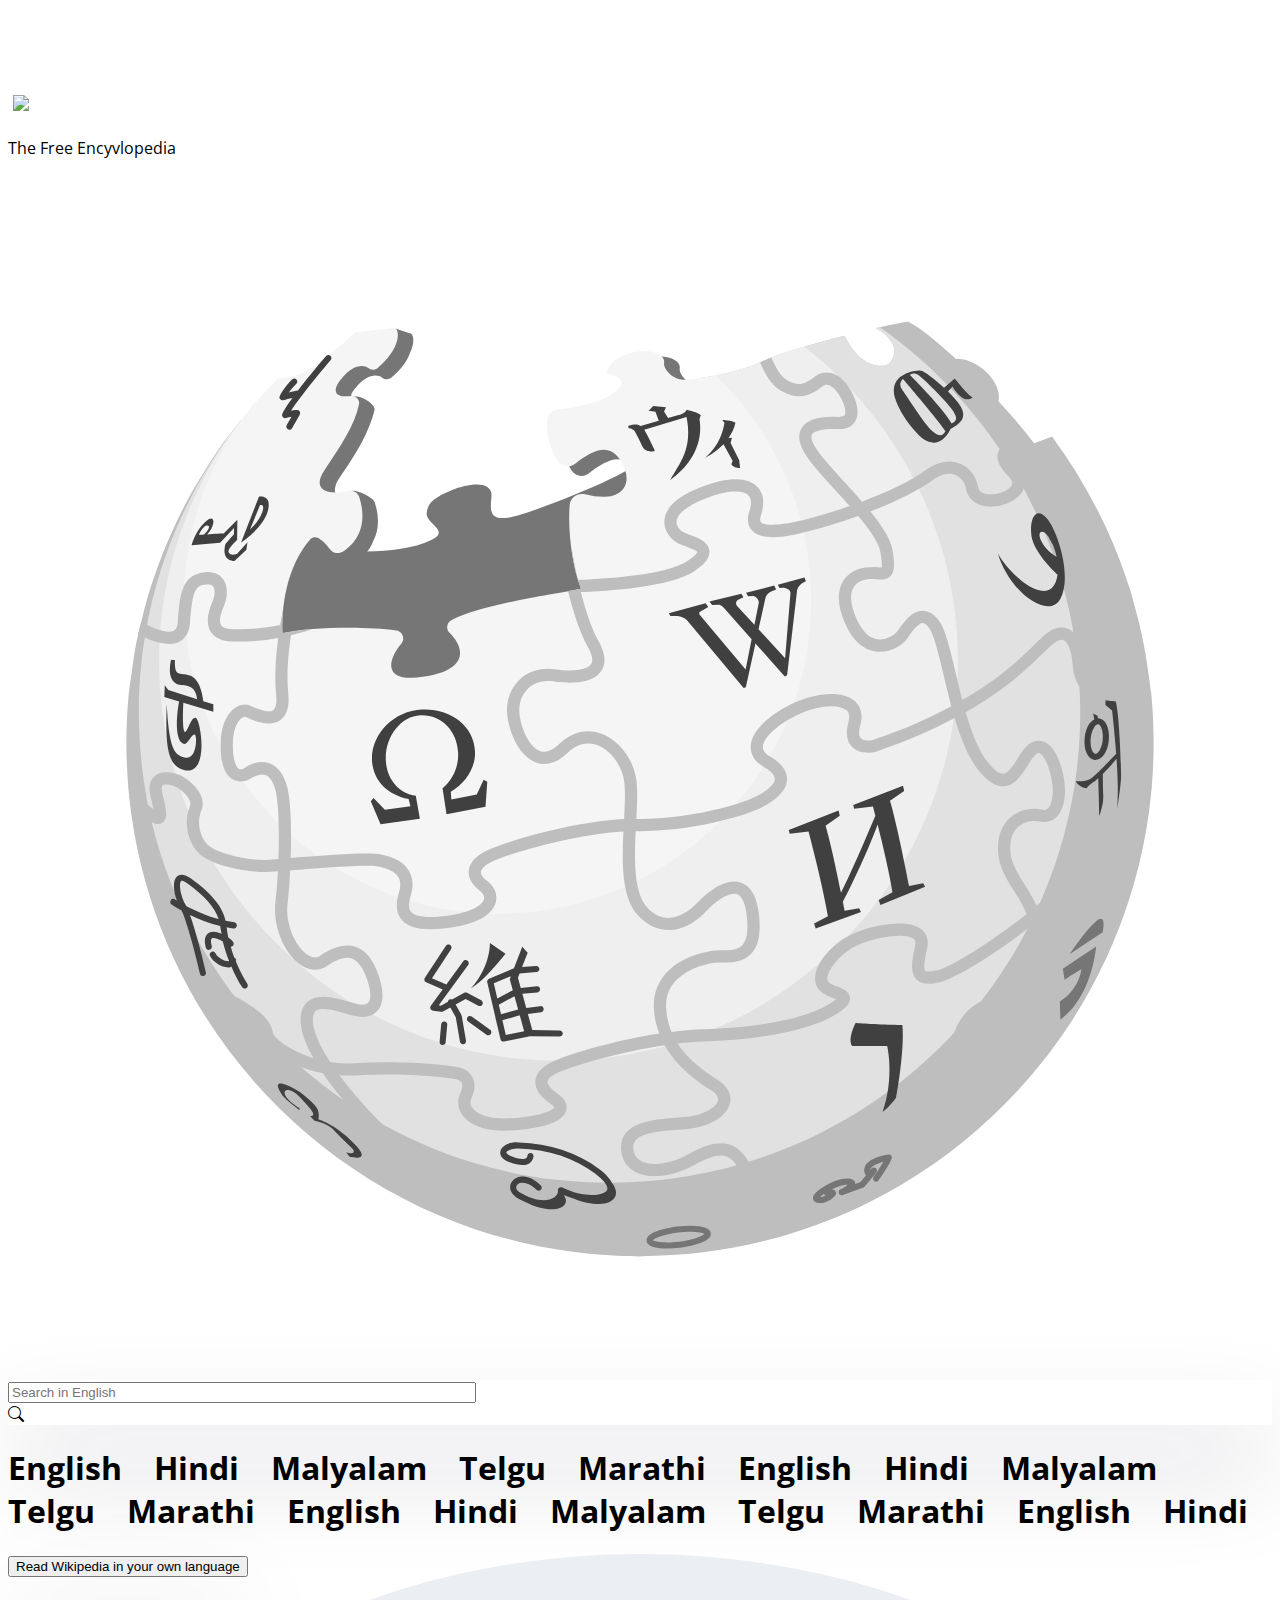
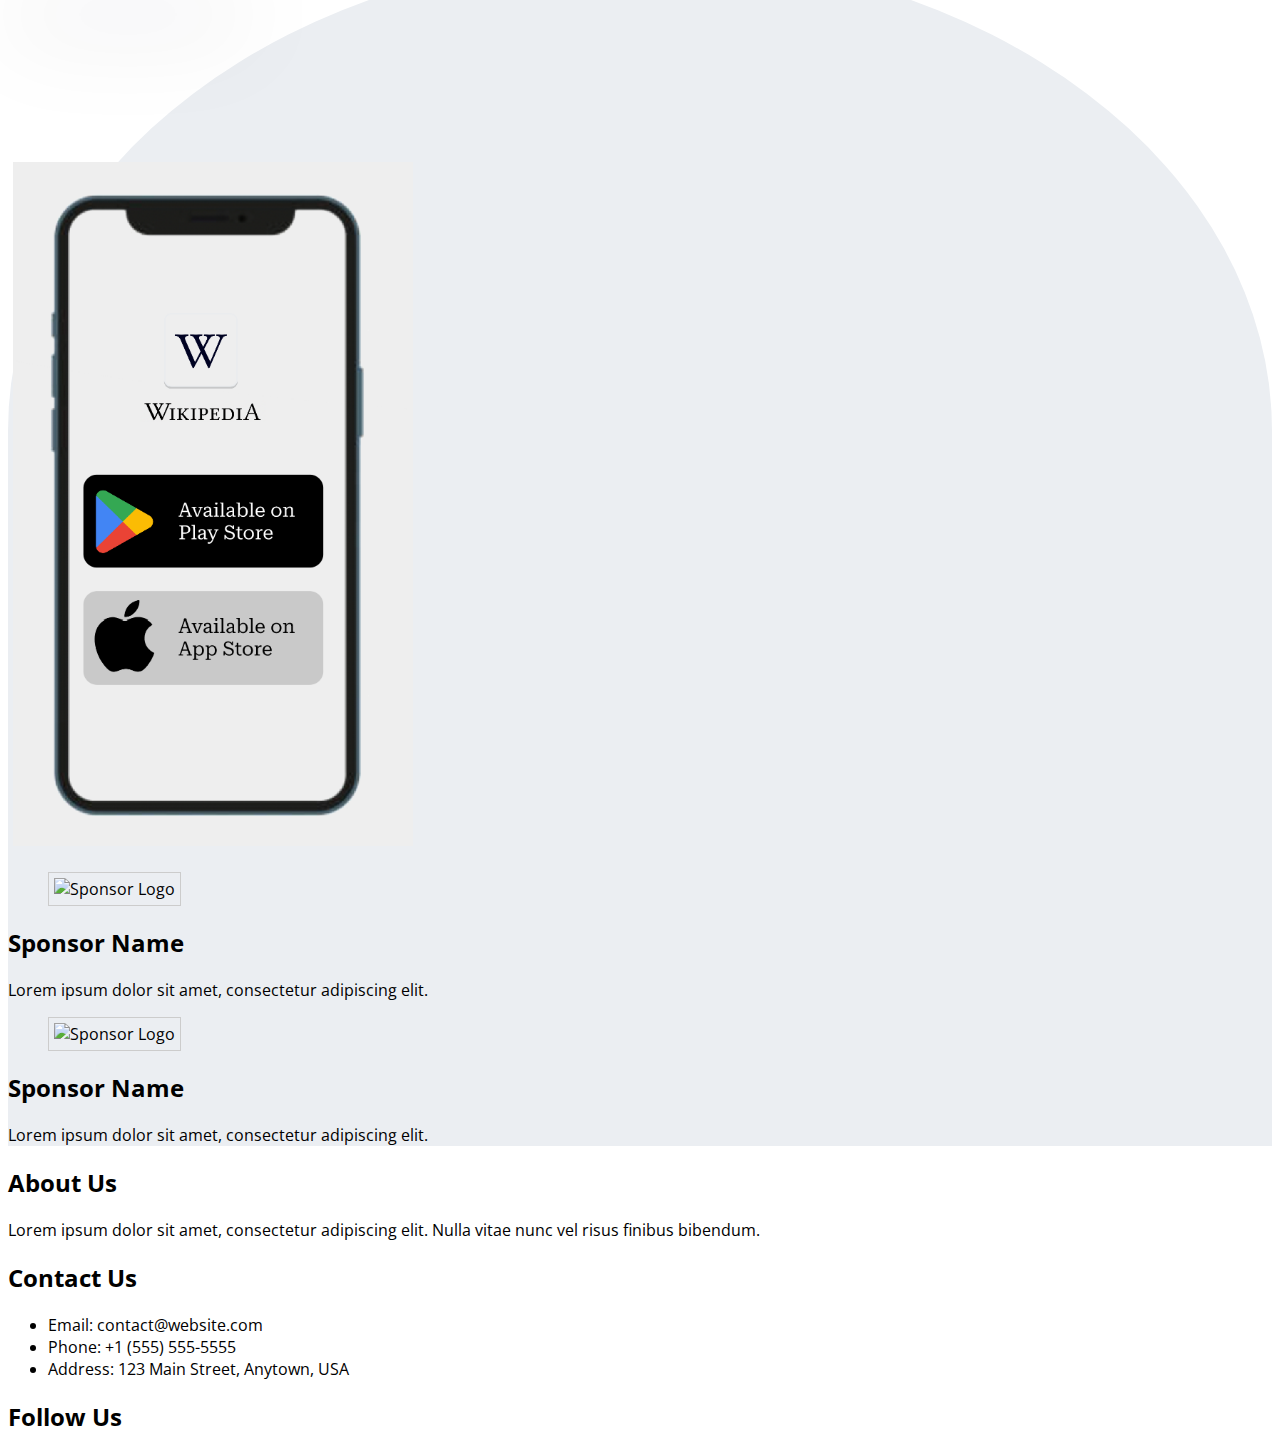
==== index.html @ 1333bb43 "initial commit" ====
<!DOCTYPE html>
<html>
    <head>
        <meta charset="utf-8" />
        <meta http-equiv="X-UA-Compatible" content="IE=edge" />
        <meta name="viewport" content="width=device-width, initial-scale=1" />
        <title>Cover - Free Bulma template</title>
        <link
            rel="shortcut icon"
            href="../images/fav_icon.png"
            type="image/x-icon"
        />
        <link
            rel="stylesheet"
            href="https://maxcdn.bootstrapcdn.com/font-awesome/4.7.0/css/font-awesome.min.css"
        />
        <link
            href="https://fonts.googleapis.com/css?family=Open+Sans"
            rel="stylesheet"
        />
        <link
            rel="stylesheet"
            href="https://cdnjs.cloudflare.com/ajax/libs/animate.css/4.1.1/animate.min.css"
        />
        <link
            rel="stylesheet"
            href="https://unpkg.com/bulma@0.9.0/css/bulma.min.css"
        />
        <style type="text/css">
            html,
            body {
                font-family: "Open Sans";
            }

            img {
                padding: 5px;
                border: 1px solid #ccc;
            }
        </style>
        <link rel="stylesheet" type="text/css" href="style.css" />
        <script src="https://cdn.jsdelivr.net/gh/peterhry/CircleType@master/dist/circletype.min.js"></script>
        <link
            rel="stylesheet"
            href="https://cdn.jsdelivr.net/npm/bootstrap-icons@1.10.3/font/bootstrap-icons.css"
        />
    </head>

    <body>
        <section class="hero is-fullheight is-default is-bold">
            <div class="hero-body" style="margin-top: 10vh">
                <div class="container has-text-centered">
                    <div class="columns is-vcentered">
                        <div class="column is-5">
                            <div class="no-border">
                                <img
                                    width="240px"
                                    class="no-border"
                                    src="https://en.wikipedia.org/static/images/mobile/copyright/wikipedia-wordmark-en.svg"
                                />
                            </div>
                            <div>
                                <p>The Free Encyvlopedia</p>
                            </div>
                            <figure class="image is-4by3 border-0">
                                <img
                                    src="icons8-wikipedia-logo.svg"
                                    class="no-border"
                                />
                            </figure>
                        </div>
                        <div class="column is-6 is-offset-1">
                            <div
                                class="container is-flex justify-content-center"
                            >
                                <div class="field has-addons shadow">
                                    <div class="control">
                                        <input
                                            class="input is-fullwidth is-large"
                                            style="width: 460px"
                                            type="text"
                                            placeholder="Search in English"
                                        />
                                    </div>
                                    <div class="control">
                                        <a class="button is-info is-large">
                                            <i class="bi bi-search"></i>
                                        </a>
                                    </div>
                                </div>
                            </div>
                        </div>
                    </div>
                </div>
            </div>
            <h1
                id="curved-text"
                class="w-100 is-align-content-space-evenly has-text-weight-bold has-text-link"
            >
                <span>English&nbsp;&nbsp;&nbsp;</span>
                <span>Hindi&nbsp;&nbsp;&nbsp;</span>
                <span>Malyalam&nbsp;&nbsp;&nbsp;</span>
                <span>Telgu&nbsp;&nbsp;&nbsp;</span>
                <span>Marathi&nbsp;&nbsp;&nbsp;</span>
                <span>English&nbsp;&nbsp;&nbsp;</span>
                <span>Hindi&nbsp;&nbsp;&nbsp;</span>
                <span>Malyalam&nbsp;&nbsp;&nbsp;</span>
                <span>Telgu&nbsp;&nbsp;&nbsp;</span>
                <span>Marathi&nbsp;&nbsp;&nbsp;</span>
                <span>English&nbsp;&nbsp;&nbsp;</span>
                <span>Hindi&nbsp;&nbsp;&nbsp;</span>
                <span>Malyalam&nbsp;&nbsp;&nbsp;</span>
                <span>Telgu&nbsp;&nbsp;&nbsp;</span>
                <span>Marathi&nbsp;&nbsp;&nbsp;</span>
                <span>English&nbsp;&nbsp;&nbsp;</span>
                <span>Hindi&nbsp;&nbsp;&nbsp;</span>
            </h1>
            <div class="curved-background">
                <div class="curved-background__curved">
                    <div class="container has-text-centered">
                        <button class="button mt-6 shadow is-rounded">
                            Read Wikipedia in your own language
                        </button>
                        <div
                            class="columns is-desktop"
                            style="padding-top: 180px"
                        >
                            <div class="column w-100">
                                <img
                                    class="no-border"
                                    width="400px"
                                    src="s1.png"
                                />
                            </div>
                            <div class="container w-100">
                                <div class="columns is-multiline is-centered">
                                    <div
                                        class="column is-half-tablet is-half-desktop"
                                    >
                                        <div class="card">
                                            <div class="card-content">
                                                <div class="columns">
                                                    <div
                                                        class="column is-one-quarter"
                                                    >
                                                        <figure class="image">
                                                            <img
                                                                src="https://via.placeholder.com/150x150"
                                                                alt="Sponsor Logo"
                                                            />
                                                        </figure>
                                                    </div>
                                                    <div class="column">
                                                        <h2 class="title is-4">
                                                            Sponsor Name
                                                        </h2>
                                                        <p>
                                                            Lorem ipsum dolor
                                                            sit amet,
                                                            consectetur
                                                            adipiscing elit.
                                                        </p>
                                                    </div>
                                                </div>
                                            </div>
                                        </div>
                                    </div>
                                    <div
                                        class="column is-half-tablet is-one-third-desktop"
                                    >
                                        <div class="card">
                                            <div class="card-content">
                                                <div class="columns">
                                                    <div
                                                        class="column is-one-quarter"
                                                    >
                                                        <figure class="image">
                                                            <img
                                                                src="https://via.placeholder.com/150x150"
                                                                alt="Sponsor Logo"
                                                            />
                                                        </figure>
                                                    </div>
                                                    <div class="column">
                                                        <h2 class="title is-4">
                                                            Sponsor Name
                                                        </h2>
                                                        <p>
                                                            Lorem ipsum dolor
                                                            sit amet,
                                                            consectetur
                                                            adipiscing elit.
                                                        </p>
                                                    </div>
                                                </div>
                                            </div>
                                        </div>
                                    </div>
                                </div>
                            </div>
                        </div>
                    </div>
                </div>
            </div>

            <footer class="footer">
                <div class="container">
                    <div class="columns">
                        <div class="column is-one-third">
                            <h2 class="title is-4">About Us</h2>
                            <p>
                                Lorem ipsum dolor sit amet, consectetur
                                adipiscing elit. Nulla vitae nunc vel risus
                                finibus bibendum.
                            </p>
                        </div>
                        <div class="column is-one-third">
                            <h2 class="title is-4">Contact Us</h2>
                            <ul>
                                <li>Email: contact@website.com</li>
                                <li>Phone: +1 (555) 555-5555</li>
                                <li>Address: 123 Main Street, Anytown, USA</li>
                            </ul>
                        </div>
                        <div class="column is-one-third">
                            <h2 class="title is-4">Follow Us</h2>
                        </div>
                    </div>
                </div>
            </footer>
        </section>
        <script src="../js/bulma.js"></script>
        <script>
            var curvedText = new CircleType(
                document.getElementById("curved-text")
            );
            curvedText.radius(3000);
        </script>
    </body>
</html>
---- style.css ----
.no-border {
    border: none !important;
}

.curved-background__curved {
    background-color: #ebeef2;
    border-top-left-radius: 50% 40%;
    border-top-right-radius: 50% 40%;
    min-height: 50vh;
    width: 100%;
}

.shadow {
    box-shadow: rgba(17, 12, 46, 0.15) 0px 48px 100px 0px;
}

.hero-foot {
    background-color: #ebeef2;
}
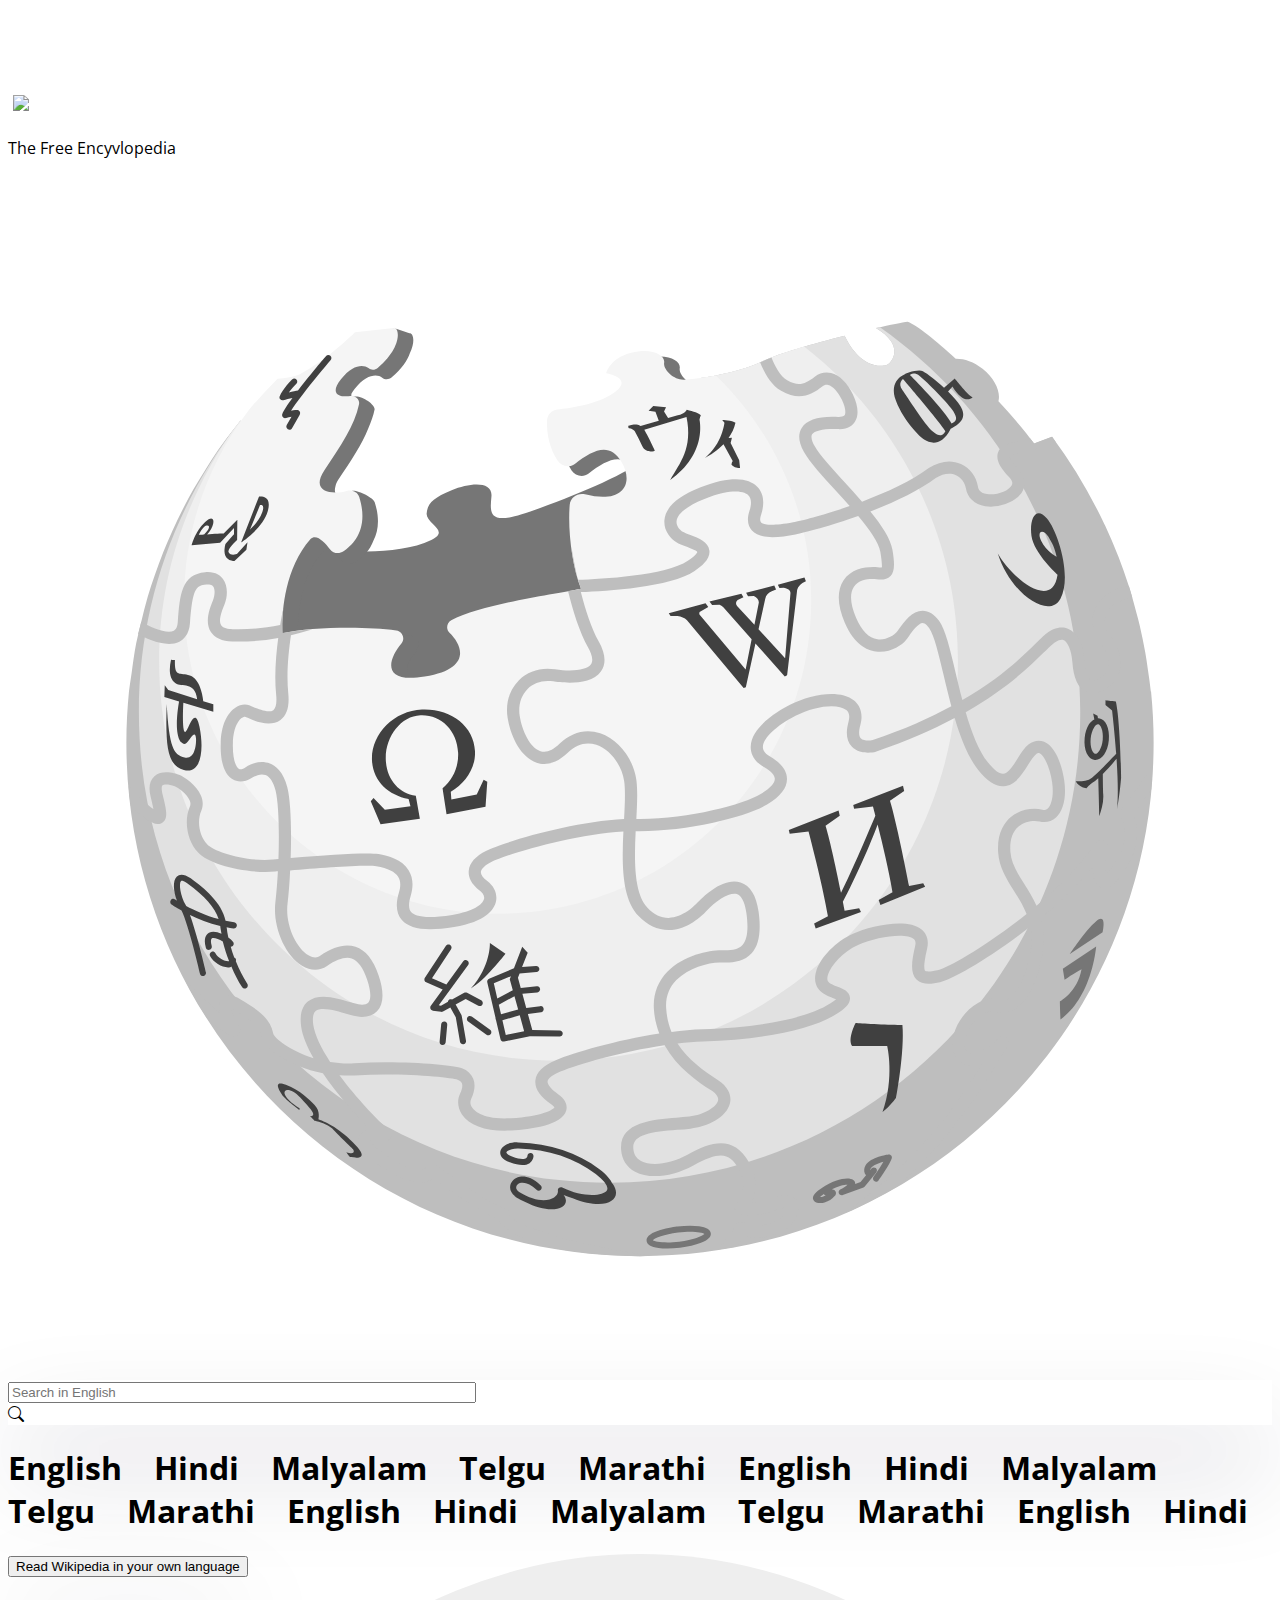
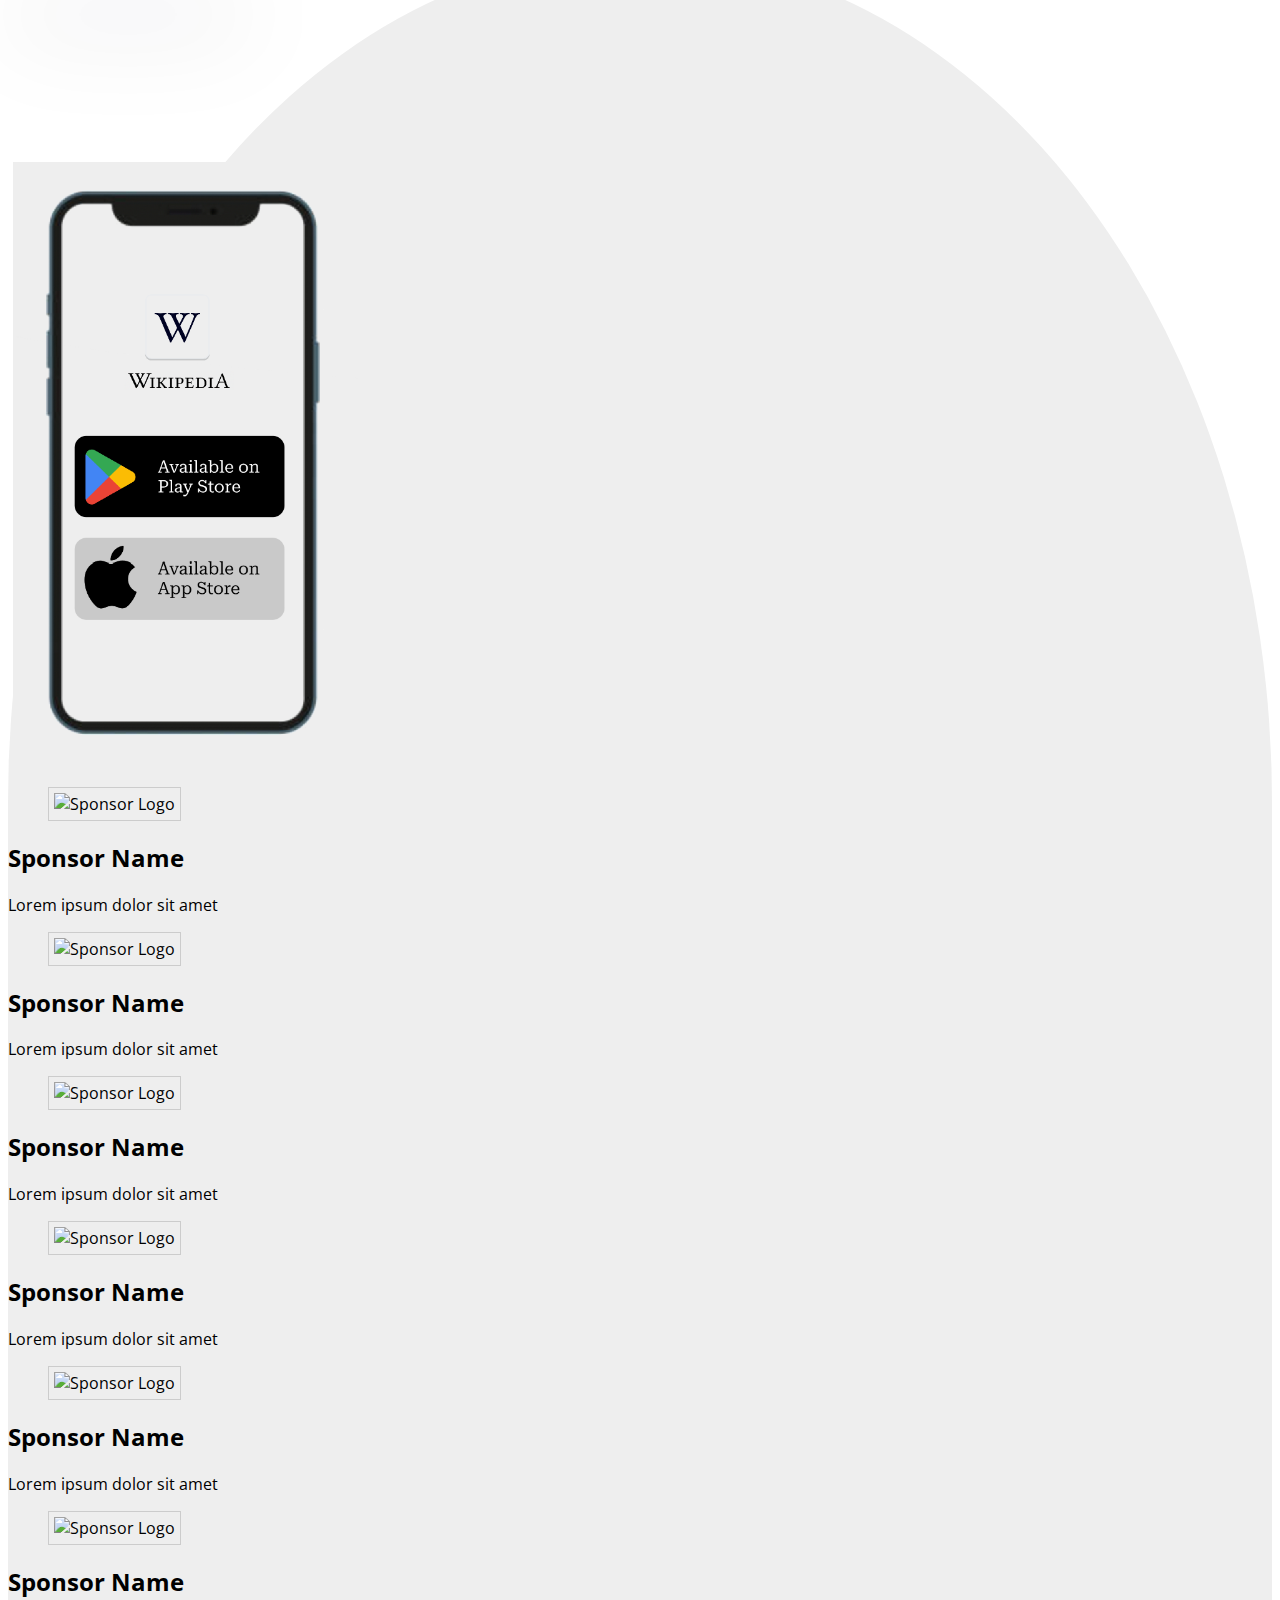
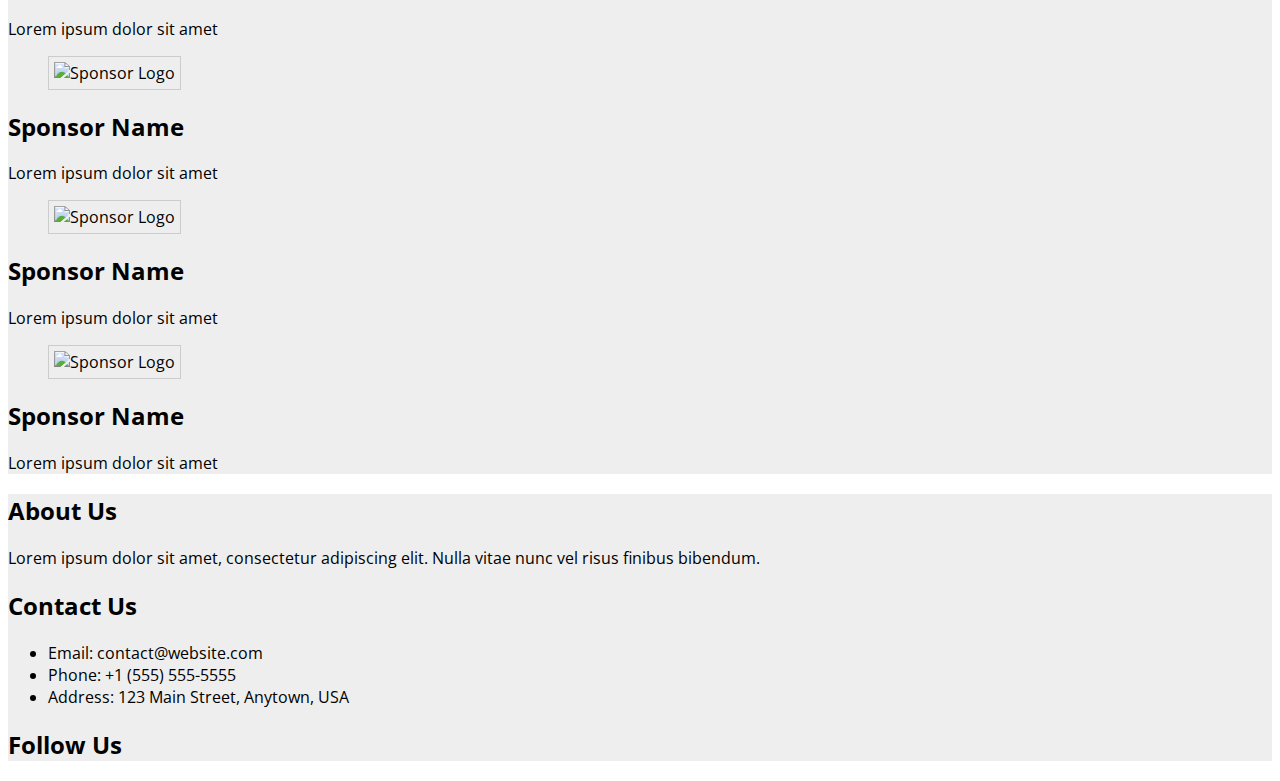
==== commit 5742baf0: "ui tweaks" ====
--- a/index.html
+++ b/index.html
@@ -124,71 +124,291 @@
                             class="columns is-desktop"
                             style="padding-top: 180px"
                         >
-                            <div class="column w-100">
-                                <img
-                                    class="no-border"
-                                    width="400px"
-                                    src="s1.png"
-                                />
-                            </div>
+                            <img class="no-border" width="350px" src="s1.png" />
                             <div class="container w-100">
                                 <div class="columns is-multiline is-centered">
                                     <div
-                                        class="column is-half-tablet is-half-desktop"
-                                    >
-                                        <div class="card">
-                                            <div class="card-content">
-                                                <div class="columns">
-                                                    <div
-                                                        class="column is-one-quarter"
-                                                    >
-                                                        <figure class="image">
-                                                            <img
-                                                                src="https://via.placeholder.com/150x150"
-                                                                alt="Sponsor Logo"
-                                                            />
-                                                        </figure>
-                                                    </div>
-                                                    <div class="column">
-                                                        <h2 class="title is-4">
-                                                            Sponsor Name
-                                                        </h2>
-                                                        <p>
-                                                            Lorem ipsum dolor
-                                                            sit amet,
-                                                            consectetur
-                                                            adipiscing elit.
-                                                        </p>
-                                                    </div>
-                                                </div>
-                                            </div>
-                                        </div>
-                                    </div>
-                                    <div
-                                        class="column is-half-tablet is-one-third-desktop"
-                                    >
-                                        <div class="card">
-                                            <div class="card-content">
-                                                <div class="columns">
-                                                    <div
-                                                        class="column is-one-quarter"
-                                                    >
-                                                        <figure class="image">
-                                                            <img
-                                                                src="https://via.placeholder.com/150x150"
-                                                                alt="Sponsor Logo"
-                                                            />
-                                                        </figure>
-                                                    </div>
-                                                    <div class="column">
-                                                        <h2 class="title is-4">
-                                                            Sponsor Name
-                                                        </h2>
-                                                        <p>
-                                                            Lorem ipsum dolor
-                                                            sit amet,
-                                                            consectetur
-                                                            adipiscing elit.
+                                        class="column is-half-tablet is-one-third-desktop"
+                                    >
+                                        <div
+                                            class="card"
+                                            style="border-radius: 20px"
+                                        >
+                                            <div class="card-content">
+                                                <div class="columns">
+                                                    <div
+                                                        class="column is-one-quarter"
+                                                    >
+                                                        <figure class="image">
+                                                            <img
+                                                                src="https://via.placeholder.com/150x150"
+                                                                alt="Sponsor Logo"
+                                                            />
+                                                        </figure>
+                                                    </div>
+                                                    <div class="column">
+                                                        <h2 class="title is-4">
+                                                            Sponsor Name
+                                                        </h2>
+                                                        <p>
+                                                            Lorem ipsum dolor
+                                                            sit amet
+                                                        </p>
+                                                    </div>
+                                                </div>
+                                            </div>
+                                        </div>
+                                    </div>
+                                    <div
+                                        class="column is-half-tablet is-one-third-desktop"
+                                    >
+                                        <div
+                                            class="card"
+                                            style="border-radius: 20px"
+                                        >
+                                            <div class="card-content">
+                                                <div class="columns">
+                                                    <div
+                                                        class="column is-one-quarter"
+                                                    >
+                                                        <figure class="image">
+                                                            <img
+                                                                src="https://via.placeholder.com/150x150"
+                                                                alt="Sponsor Logo"
+                                                            />
+                                                        </figure>
+                                                    </div>
+                                                    <div class="column">
+                                                        <h2 class="title is-4">
+                                                            Sponsor Name
+                                                        </h2>
+                                                        <p>
+                                                            Lorem ipsum dolor
+                                                            sit amet
+                                                        </p>
+                                                    </div>
+                                                </div>
+                                            </div>
+                                        </div>
+                                    </div>
+                                    <div
+                                        class="column is-half-tablet is-one-third-desktop"
+                                    >
+                                        <div
+                                            class="card"
+                                            style="border-radius: 20px"
+                                        >
+                                            <div class="card-content">
+                                                <div class="columns">
+                                                    <div
+                                                        class="column is-one-quarter"
+                                                    >
+                                                        <figure class="image">
+                                                            <img
+                                                                src="https://via.placeholder.com/150x150"
+                                                                alt="Sponsor Logo"
+                                                            />
+                                                        </figure>
+                                                    </div>
+                                                    <div class="column">
+                                                        <h2 class="title is-4">
+                                                            Sponsor Name
+                                                        </h2>
+                                                        <p>
+                                                            Lorem ipsum dolor
+                                                            sit amet
+                                                        </p>
+                                                    </div>
+                                                </div>
+                                            </div>
+                                        </div>
+                                    </div>
+                                    <div
+                                        class="column is-half-tablet is-one-third-desktop"
+                                    >
+                                        <div
+                                            class="card"
+                                            style="border-radius: 20px"
+                                        >
+                                            <div class="card-content">
+                                                <div class="columns">
+                                                    <div
+                                                        class="column is-one-quarter"
+                                                    >
+                                                        <figure class="image">
+                                                            <img
+                                                                src="https://via.placeholder.com/150x150"
+                                                                alt="Sponsor Logo"
+                                                            />
+                                                        </figure>
+                                                    </div>
+                                                    <div class="column">
+                                                        <h2 class="title is-4">
+                                                            Sponsor Name
+                                                        </h2>
+                                                        <p>
+                                                            Lorem ipsum dolor
+                                                            sit amet
+                                                        </p>
+                                                    </div>
+                                                </div>
+                                            </div>
+                                        </div>
+                                    </div>
+                                    <div
+                                        class="column is-half-tablet is-one-third-desktop"
+                                    >
+                                        <div
+                                            class="card"
+                                            style="border-radius: 20px"
+                                        >
+                                            <div class="card-content">
+                                                <div class="columns">
+                                                    <div
+                                                        class="column is-one-quarter"
+                                                    >
+                                                        <figure class="image">
+                                                            <img
+                                                                src="https://via.placeholder.com/150x150"
+                                                                alt="Sponsor Logo"
+                                                            />
+                                                        </figure>
+                                                    </div>
+                                                    <div class="column">
+                                                        <h2 class="title is-4">
+                                                            Sponsor Name
+                                                        </h2>
+                                                        <p>
+                                                            Lorem ipsum dolor
+                                                            sit amet
+                                                        </p>
+                                                    </div>
+                                                </div>
+                                            </div>
+                                        </div>
+                                    </div>
+                                    <div
+                                        class="column is-half-tablet is-one-third-desktop"
+                                    >
+                                        <div
+                                            class="card"
+                                            style="border-radius: 20px"
+                                        >
+                                            <div class="card-content">
+                                                <div class="columns">
+                                                    <div
+                                                        class="column is-one-quarter"
+                                                    >
+                                                        <figure class="image">
+                                                            <img
+                                                                src="https://via.placeholder.com/150x150"
+                                                                alt="Sponsor Logo"
+                                                            />
+                                                        </figure>
+                                                    </div>
+                                                    <div class="column">
+                                                        <h2 class="title is-4">
+                                                            Sponsor Name
+                                                        </h2>
+                                                        <p>
+                                                            Lorem ipsum dolor
+                                                            sit amet
+                                                        </p>
+                                                    </div>
+                                                </div>
+                                            </div>
+                                        </div>
+                                    </div>
+                                    <div
+                                        class="column is-half-tablet is-one-third-desktop"
+                                    >
+                                        <div
+                                            class="card"
+                                            style="border-radius: 20px"
+                                        >
+                                            <div class="card-content">
+                                                <div class="columns">
+                                                    <div
+                                                        class="column is-one-quarter"
+                                                    >
+                                                        <figure class="image">
+                                                            <img
+                                                                src="https://via.placeholder.com/150x150"
+                                                                alt="Sponsor Logo"
+                                                            />
+                                                        </figure>
+                                                    </div>
+                                                    <div class="column">
+                                                        <h2 class="title is-4">
+                                                            Sponsor Name
+                                                        </h2>
+                                                        <p>
+                                                            Lorem ipsum dolor
+                                                            sit amet
+                                                        </p>
+                                                    </div>
+                                                </div>
+                                            </div>
+                                        </div>
+                                    </div>
+                                    <div
+                                        class="column is-half-tablet is-one-third-desktop"
+                                    >
+                                        <div
+                                            class="card"
+                                            style="border-radius: 20px"
+                                        >
+                                            <div class="card-content">
+                                                <div class="columns">
+                                                    <div
+                                                        class="column is-one-quarter"
+                                                    >
+                                                        <figure class="image">
+                                                            <img
+                                                                src="https://via.placeholder.com/150x150"
+                                                                alt="Sponsor Logo"
+                                                            />
+                                                        </figure>
+                                                    </div>
+                                                    <div class="column">
+                                                        <h2 class="title is-4">
+                                                            Sponsor Name
+                                                        </h2>
+                                                        <p>
+                                                            Lorem ipsum dolor
+                                                            sit amet
+                                                        </p>
+                                                    </div>
+                                                </div>
+                                            </div>
+                                        </div>
+                                    </div>
+                                    <div
+                                        class="column is-half-tablet is-one-third-desktop"
+                                    >
+                                        <div
+                                            class="card"
+                                            style="border-radius: 20px"
+                                        >
+                                            <div class="card-content">
+                                                <div class="columns">
+                                                    <div
+                                                        class="column is-one-quarter"
+                                                    >
+                                                        <figure class="image">
+                                                            <img
+                                                                src="https://via.placeholder.com/150x150"
+                                                                alt="Sponsor Logo"
+                                                            />
+                                                        </figure>
+                                                    </div>
+                                                    <div class="column">
+                                                        <h2 class="title is-4">
+                                                            Sponsor Name
+                                                        </h2>
+                                                        <p>
+                                                            Lorem ipsum dolor
+                                                            sit amet
                                                         </p>
                                                     </div>
                                                 </div>
@@ -202,7 +422,7 @@
                 </div>
             </div>
 
-            <footer class="footer">
+            <footer class="footer" style="background-color: #eeeeee">
                 <div class="container">
                     <div class="columns">
                         <div class="column is-one-third">
--- a/style.css
+++ b/style.css
@@ -3,7 +3,7 @@
 }
 
 .curved-background__curved {
-    background-color: #ebeef2;
+    background-color: #eeeeee;
     border-top-left-radius: 50% 40%;
     border-top-right-radius: 50% 40%;
     min-height: 50vh;
@@ -13,7 +13,3 @@
 .shadow {
     box-shadow: rgba(17, 12, 46, 0.15) 0px 48px 100px 0px;
 }
-
-.hero-foot {
-    background-color: #ebeef2;
-}
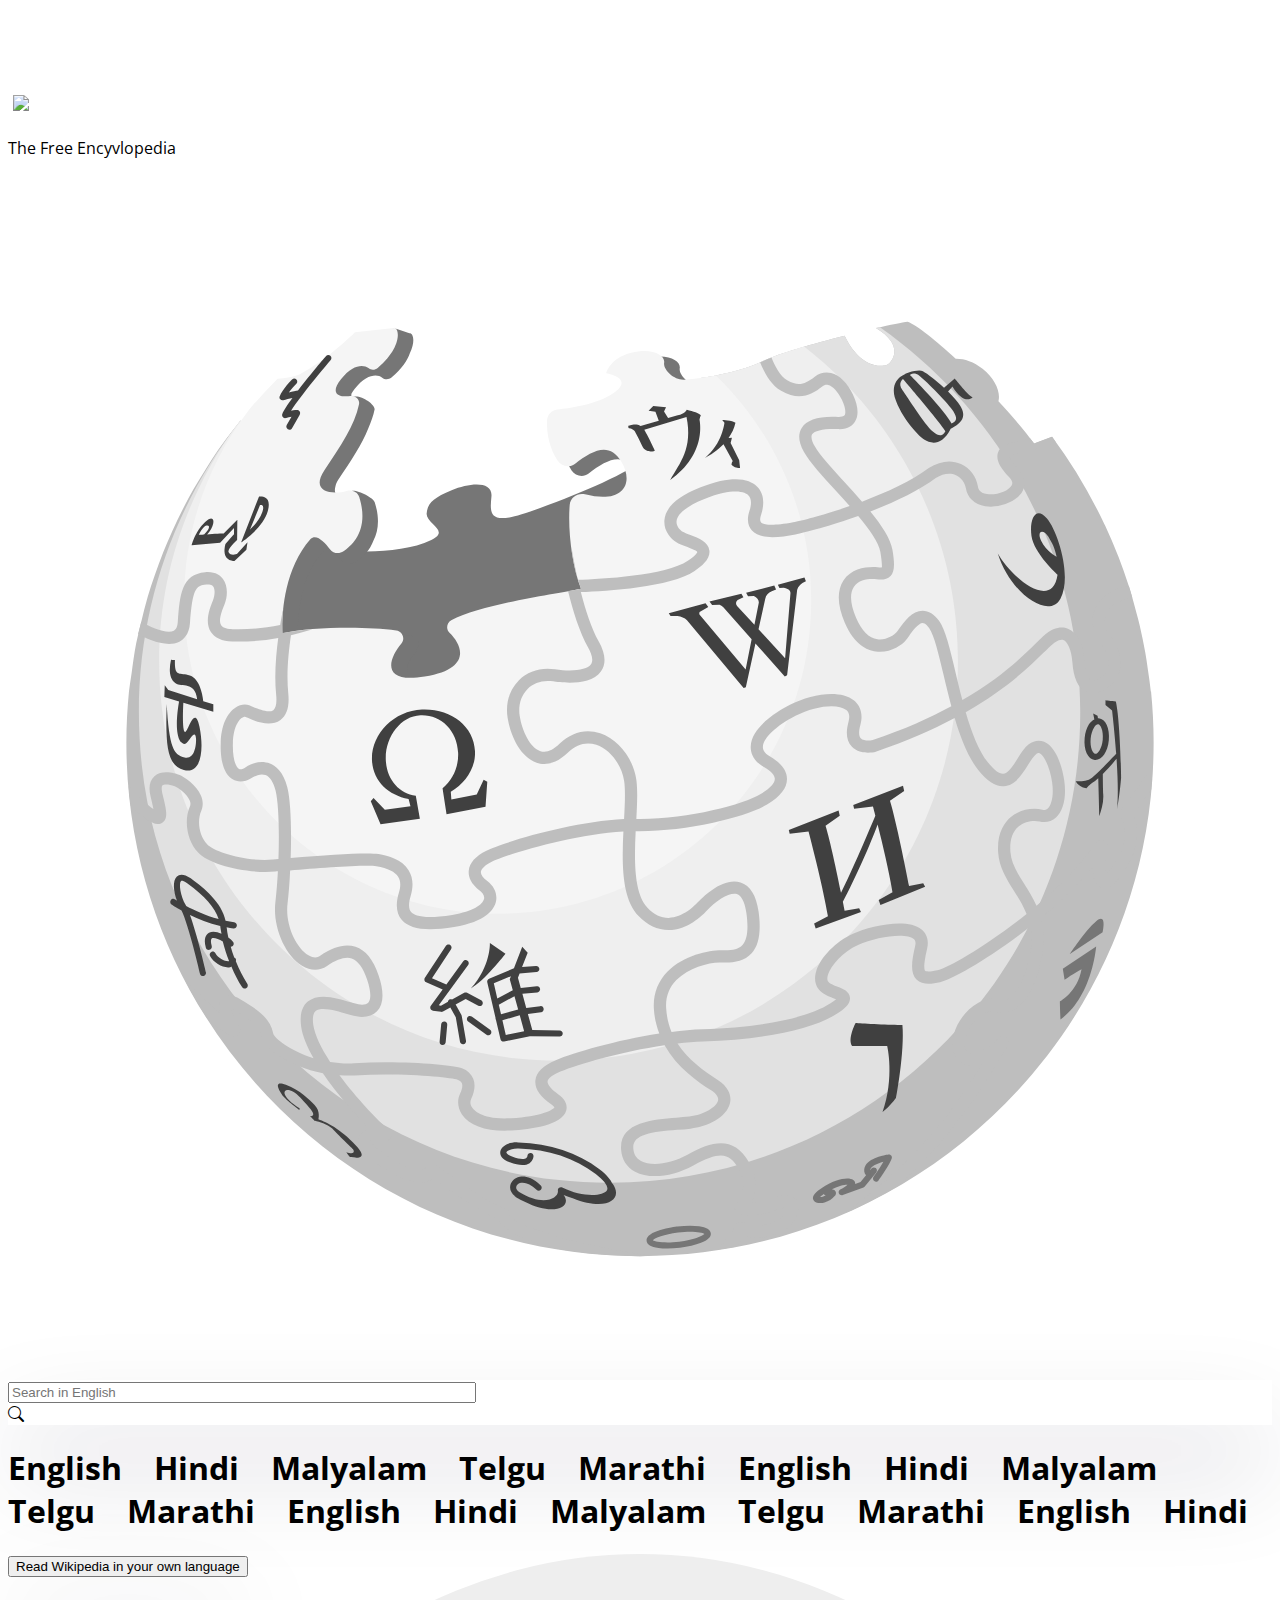
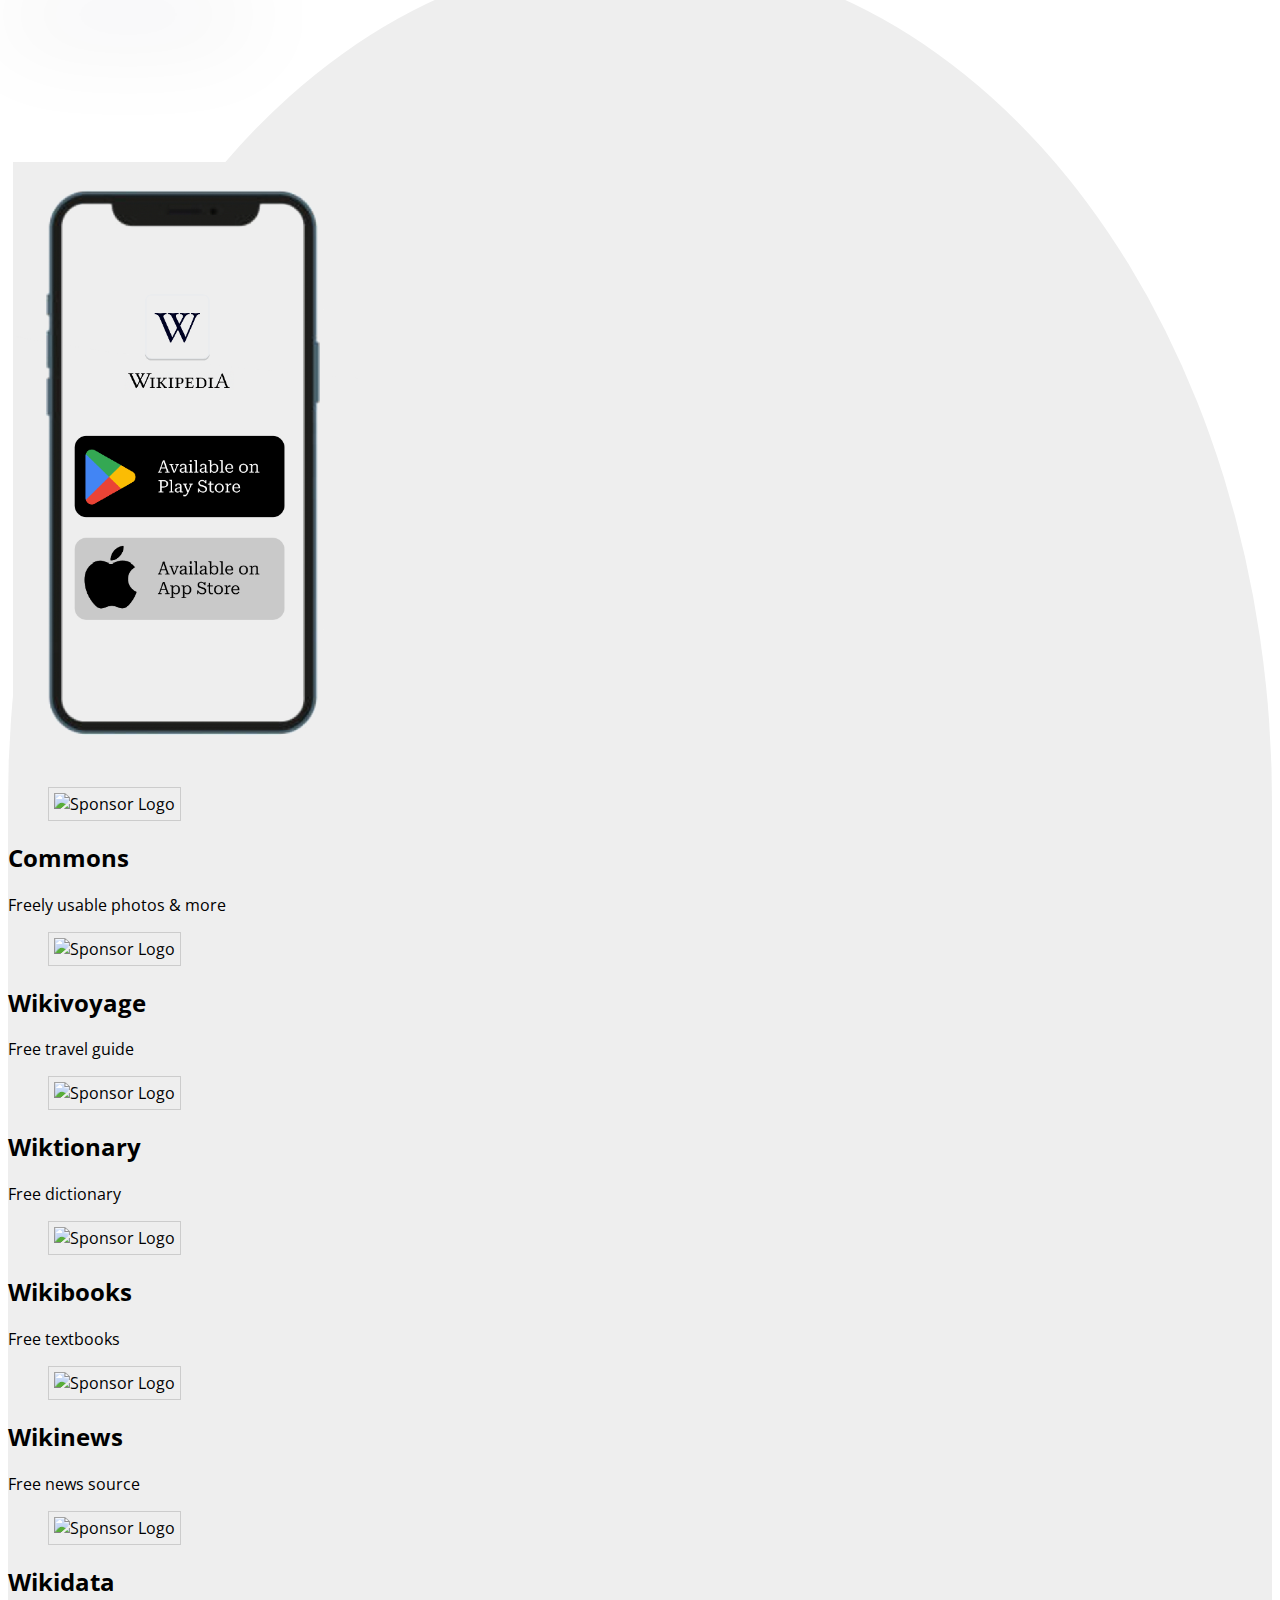
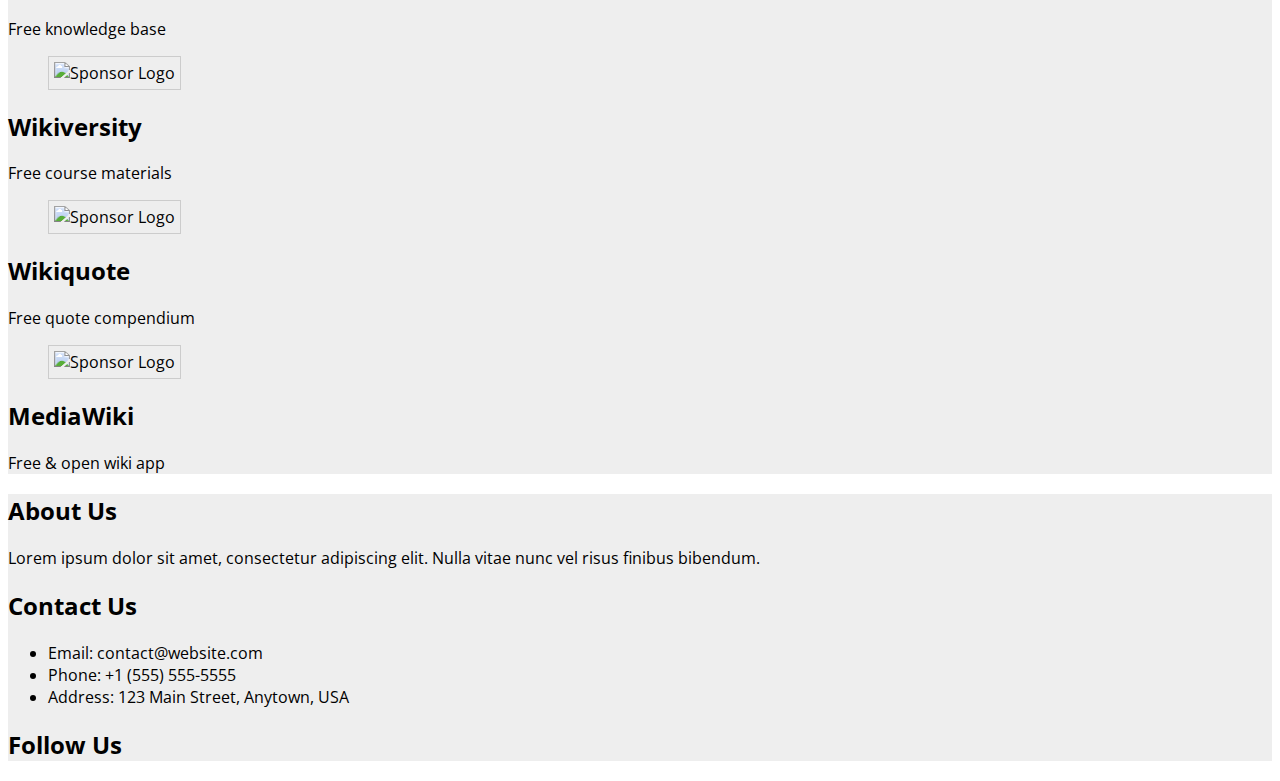
==== commit 4a4a99ae: "placeholder images updated" ====
--- a/index.html
+++ b/index.html
@@ -141,18 +141,18 @@
                                                     >
                                                         <figure class="image">
                                                             <img
-                                                                src="https://via.placeholder.com/150x150"
-                                                                alt="Sponsor Logo"
-                                                            />
-                                                        </figure>
-                                                    </div>
-                                                    <div class="column">
-                                                        <h2 class="title is-4">
-                                                            Sponsor Name
+                                                                src="https://i.ibb.co/5jc3MxQ/Screenshot-2023-04-01-at-5-44-23-PM.png"
+                                                                alt="Sponsor Logo"
+                                                            />
+                                                        </figure>
+                                                    </div>
+                                                    <div class="column">
+                                                        <h2 class="title is-4">
+                                                            Commons
                                                         </h2>
                                                         <p>
-                                                            Lorem ipsum dolor
-                                                            sit amet
+                                                            Freely usable photos
+                                                            & more
                                                         </p>
                                                     </div>
                                                 </div>
@@ -173,18 +173,133 @@
                                                     >
                                                         <figure class="image">
                                                             <img
-                                                                src="https://via.placeholder.com/150x150"
-                                                                alt="Sponsor Logo"
-                                                            />
-                                                        </figure>
-                                                    </div>
-                                                    <div class="column">
-                                                        <h2 class="title is-4">
-                                                            Sponsor Name
+                                                                src="https://i.ibb.co/J35BpsX/Screenshot-2023-04-01-at-5-44-28-PM.png"
+                                                                alt="Sponsor Logo"
+                                                            />
+                                                        </figure>
+                                                    </div>
+                                                    <div class="column">
+                                                        <h2 class="title is-4">
+                                                            Wikivoyage
+                                                        </h2>
+                                                        <p>Free travel guide</p>
+                                                    </div>
+                                                </div>
+                                            </div>
+                                        </div>
+                                    </div>
+                                    <div
+                                        class="column is-half-tablet is-one-third-desktop"
+                                    >
+                                        <div
+                                            class="card"
+                                            style="border-radius: 20px"
+                                        >
+                                            <div class="card-content">
+                                                <div class="columns">
+                                                    <div
+                                                        class="column is-one-quarter"
+                                                    >
+                                                        <figure class="image">
+                                                            <img
+                                                                src="https://i.ibb.co/ChrdzHQ/Screenshot-2023-04-01-at-5-44-37-PM.png"
+                                                                alt="Sponsor Logo"
+                                                            />
+                                                        </figure>
+                                                    </div>
+                                                    <div class="column">
+                                                        <h2 class="title is-4">
+                                                            Wiktionary
+                                                        </h2>
+                                                        <p>Free dictionary</p>
+                                                    </div>
+                                                </div>
+                                            </div>
+                                        </div>
+                                    </div>
+                                    <div
+                                        class="column is-half-tablet is-one-third-desktop"
+                                    >
+                                        <div
+                                            class="card"
+                                            style="border-radius: 20px"
+                                        >
+                                            <div class="card-content">
+                                                <div class="columns">
+                                                    <div
+                                                        class="column is-one-quarter"
+                                                    >
+                                                        <figure class="image">
+                                                            <img
+                                                                src="https://i.ibb.co/FWvP3M3/Screenshot-2023-04-01-at-5-44-40-PM.png"
+                                                                alt="Sponsor Logo"
+                                                            />
+                                                        </figure>
+                                                    </div>
+                                                    <div class="column">
+                                                        <h2 class="title is-4">
+                                                            Wikibooks
+                                                        </h2>
+                                                        <p>Free textbooks</p>
+                                                    </div>
+                                                </div>
+                                            </div>
+                                        </div>
+                                    </div>
+                                    <div
+                                        class="column is-half-tablet is-one-third-desktop"
+                                    >
+                                        <div
+                                            class="card"
+                                            style="border-radius: 20px"
+                                        >
+                                            <div class="card-content">
+                                                <div class="columns">
+                                                    <div
+                                                        class="column is-one-quarter"
+                                                    >
+                                                        <figure class="image">
+                                                            <img
+                                                                src="https://i.ibb.co/JHdNhF6/Screenshot-2023-04-01-at-5-44-45-PM.png"
+                                                                alt="Sponsor Logo"
+                                                            />
+                                                        </figure>
+                                                    </div>
+                                                    <div class="column">
+                                                        <h2 class="title is-4">
+                                                            Wikinews
+                                                        </h2>
+                                                        <p>Free news source</p>
+                                                    </div>
+                                                </div>
+                                            </div>
+                                        </div>
+                                    </div>
+                                    <div
+                                        class="column is-half-tablet is-one-third-desktop"
+                                    >
+                                        <div
+                                            class="card"
+                                            style="border-radius: 20px"
+                                        >
+                                            <div class="card-content">
+                                                <div class="columns">
+                                                    <div
+                                                        class="column is-one-quarter"
+                                                    >
+                                                        <figure class="image">
+                                                            <img
+                                                                src="https://i.ibb.co/8KXpT0G/Screenshot-2023-04-01-at-5-44-49-PM.png"
+                                                                alt="Sponsor Logo"
+                                                            />
+                                                        </figure>
+                                                    </div>
+                                                    <div class="column">
+                                                        <h2 class="title is-4">
+                                                            Wikidata
                                                         </h2>
                                                         <p>
-                                                            Lorem ipsum dolor
-                                                            sit amet
+                                                            Free knowledge base
                                                         </p>
                                                     </div>
                                                 </div>
@@ -205,18 +320,18 @@
                                                     >
                                                         <figure class="image">
                                                             <img
-                                                                src="https://via.placeholder.com/150x150"
-                                                                alt="Sponsor Logo"
-                                                            />
-                                                        </figure>
-                                                    </div>
-                                                    <div class="column">
-                                                        <h2 class="title is-4">
-                                                            Sponsor Name
+                                                                src="https://i.ibb.co/2qR1Mvx/Screenshot-2023-04-01-at-5-44-55-PM.png"
+                                                                alt="Sponsor Logo"
+                                                            />
+                                                        </figure>
+                                                    </div>
+                                                    <div class="column">
+                                                        <h2 class="title is-4">
+                                                            Wikiversity
                                                         </h2>
                                                         <p>
-                                                            Lorem ipsum dolor
-                                                            sit amet
+                                                            Free course
+                                                            materials
                                                         </p>
                                                     </div>
                                                 </div>
@@ -237,18 +352,18 @@
                                                     >
                                                         <figure class="image">
                                                             <img
-                                                                src="https://via.placeholder.com/150x150"
-                                                                alt="Sponsor Logo"
-                                                            />
-                                                        </figure>
-                                                    </div>
-                                                    <div class="column">
-                                                        <h2 class="title is-4">
-                                                            Sponsor Name
+                                                                src="https://i.ibb.co/DM03bN2/Screenshot-2023-04-01-at-5-44-58-PM.png"
+                                                                alt="Sponsor Logo"
+                                                            />
+                                                        </figure>
+                                                    </div>
+                                                    <div class="column">
+                                                        <h2 class="title is-4">
+                                                            Wikiquote
                                                         </h2>
                                                         <p>
-                                                            Lorem ipsum dolor
-                                                            sit amet
+                                                            Free quote
+                                                            compendium
                                                         </p>
                                                     </div>
                                                 </div>
@@ -269,146 +384,17 @@
                                                     >
                                                         <figure class="image">
                                                             <img
-                                                                src="https://via.placeholder.com/150x150"
-                                                                alt="Sponsor Logo"
-                                                            />
-                                                        </figure>
-                                                    </div>
-                                                    <div class="column">
-                                                        <h2 class="title is-4">
-                                                            Sponsor Name
+                                                                src="https://i.ibb.co/Dg0LLsr/Screenshot-2023-04-01-at-5-45-09-PM.png"
+                                                                alt="Sponsor Logo"
+                                                            />
+                                                        </figure>
+                                                    </div>
+                                                    <div class="column">
+                                                        <h2 class="title is-4">
+                                                            MediaWiki
                                                         </h2>
                                                         <p>
-                                                            Lorem ipsum dolor
-                                                            sit amet
-                                                        </p>
-                                                    </div>
-                                                </div>
-                                            </div>
-                                        </div>
-                                    </div>
-                                    <div
-                                        class="column is-half-tablet is-one-third-desktop"
-                                    >
-                                        <div
-                                            class="card"
-                                            style="border-radius: 20px"
-                                        >
-                                            <div class="card-content">
-                                                <div class="columns">
-                                                    <div
-                                                        class="column is-one-quarter"
-                                                    >
-                                                        <figure class="image">
-                                                            <img
-                                                                src="https://via.placeholder.com/150x150"
-                                                                alt="Sponsor Logo"
-                                                            />
-                                                        </figure>
-                                                    </div>
-                                                    <div class="column">
-                                                        <h2 class="title is-4">
-                                                            Sponsor Name
-                                                        </h2>
-                                                        <p>
-                                                            Lorem ipsum dolor
-                                                            sit amet
-                                                        </p>
-                                                    </div>
-                                                </div>
-                                            </div>
-                                        </div>
-                                    </div>
-                                    <div
-                                        class="column is-half-tablet is-one-third-desktop"
-                                    >
-                                        <div
-                                            class="card"
-                                            style="border-radius: 20px"
-                                        >
-                                            <div class="card-content">
-                                                <div class="columns">
-                                                    <div
-                                                        class="column is-one-quarter"
-                                                    >
-                                                        <figure class="image">
-                                                            <img
-                                                                src="https://via.placeholder.com/150x150"
-                                                                alt="Sponsor Logo"
-                                                            />
-                                                        </figure>
-                                                    </div>
-                                                    <div class="column">
-                                                        <h2 class="title is-4">
-                                                            Sponsor Name
-                                                        </h2>
-                                                        <p>
-                                                            Lorem ipsum dolor
-                                                            sit amet
-                                                        </p>
-                                                    </div>
-                                                </div>
-                                            </div>
-                                        </div>
-                                    </div>
-                                    <div
-                                        class="column is-half-tablet is-one-third-desktop"
-                                    >
-                                        <div
-                                            class="card"
-                                            style="border-radius: 20px"
-                                        >
-                                            <div class="card-content">
-                                                <div class="columns">
-                                                    <div
-                                                        class="column is-one-quarter"
-                                                    >
-                                                        <figure class="image">
-                                                            <img
-                                                                src="https://via.placeholder.com/150x150"
-                                                                alt="Sponsor Logo"
-                                                            />
-                                                        </figure>
-                                                    </div>
-                                                    <div class="column">
-                                                        <h2 class="title is-4">
-                                                            Sponsor Name
-                                                        </h2>
-                                                        <p>
-                                                            Lorem ipsum dolor
-                                                            sit amet
-                                                        </p>
-                                                    </div>
-                                                </div>
-                                            </div>
-                                        </div>
-                                    </div>
-                                    <div
-                                        class="column is-half-tablet is-one-third-desktop"
-                                    >
-                                        <div
-                                            class="card"
-                                            style="border-radius: 20px"
-                                        >
-                                            <div class="card-content">
-                                                <div class="columns">
-                                                    <div
-                                                        class="column is-one-quarter"
-                                                    >
-                                                        <figure class="image">
-                                                            <img
-                                                                src="https://via.placeholder.com/150x150"
-                                                                alt="Sponsor Logo"
-                                                            />
-                                                        </figure>
-                                                    </div>
-                                                    <div class="column">
-                                                        <h2 class="title is-4">
-                                                            Sponsor Name
-                                                        </h2>
-                                                        <p>
-                                                            Lorem ipsum dolor
-                                                            sit amet
+                                                            Free & open wiki app
                                                         </p>
                                                     </div>
                                                 </div>
